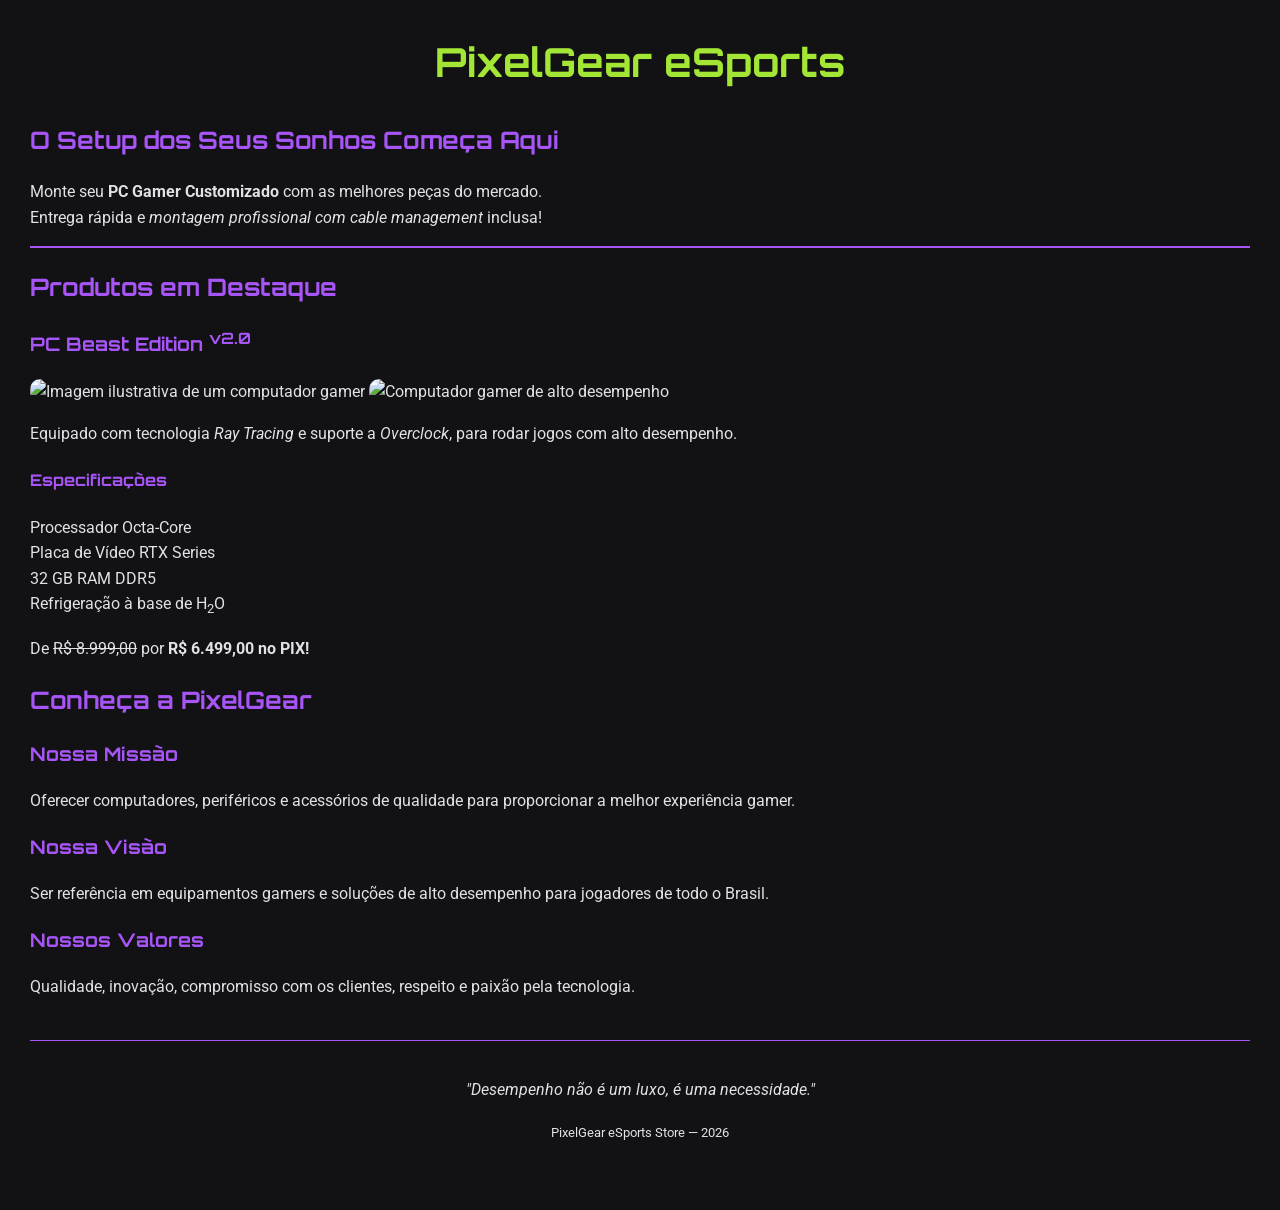
==== PixelGear-eSports-Store/index.html @ 66e63c8e "atividade" ====
<!-- =================================================== -->
<!-- PROJETO: PixelGear eSports Store -->
<!-- DESENVOLVEDOR: Lívia eduarda Mazutti Ferreira | TURMA: TDS SENAI 2026 -->
<!-- =================================================== -->

<!DOCTYPE html>
<html lang="pt-BR">

<head>
    <meta charset="UTF-8">
    <meta name="viewport" content="width=device-width, initial-scale=1.0">

    <meta name="description"
        content="PixelGear: PCs gamers, periféricos e acessórios para eSports.">

    <title>PixelGear | High Performance Gaming</title>

    <!-- Conexão com o arquivo CSS -->
<!-- Fontes do Google Fonts -->
<link rel="preconnect" href="https://fonts.googleapis.com">
<link rel="preconnect" href="https://fonts.gstatic.com" crossorigin>
<link href="https://fonts.googleapis.com/css2?family=Orbitron:wght@400;500;600;700;800&family=Roboto:wght@300;400;500;700&display=swap" rel="stylesheet">


    <link rel="stylesheet" href="style.css">
</head>

<body>

    <!-- Cabeçalho principal -->
    <header>
        <h1>PixelGear eSports</h1>
        <h2>O Setup dos Seus Sonhos Começa Aqui</h2>

        <p>
            Monte seu <strong>PC Gamer Customizado</strong> com as
            melhores peças do mercado.<br>
            Entrega rápida e
            <em>montagem profissional com cable management</em> inclusa!
        </p>
    </header>

    <hr>

    <!-- Conteúdo principal da loja -->
    <main>

        <!-- Seção de produto em destaque -->
        <section>
            <h2>Produtos em Destaque</h2>

            <article>
                <h3>PC Beast Edition <sup>v2.0</sup></h3>

                <!-- Imagem ilustrativa do produto -->
                <img
                    src="https://placehold.co/400x250/121214/A3E635?text=PC+Gamer"
                    alt="Imagem ilustrativa de um computador gamer">

                    <img
                        src="imagens/pc-gamer.jpg"
                        alt="Computador gamer de alto desempenho"
>
                <p>
                    Equipado com tecnologia <i>Ray Tracing</i> e suporte
                    a <i>Overclock</i>, para rodar jogos com alto desempenho.
                </p>

                <h4>Especificações</h4>

                <p>
                    Processador Octa-Core<br>
                    Placa de Vídeo RTX Series<br>
                    32 GB RAM DDR5<br>
                    Refrigeração à base de H<sub>2</sub>O
                </p>

                <p>
                    De <del>R$ 8.999,00</del> por
                    <strong>R$ 6.499,00 no PIX!</strong>
                </p>
            </article>
        </section>

        <!-- Seção sobre a empresa -->
        <section>
            <h2>Conheça a PixelGear</h2>

            <article>
                <h3>Nossa Missão</h3>
                <p>
                    Oferecer computadores, periféricos e acessórios de
                    qualidade para proporcionar a melhor experiência gamer.
                </p>
            </article>

            <article>
                <h3>Nossa Visão</h3>
                <p>
                    Ser referência em equipamentos gamers e soluções
                    de alto desempenho para jogadores de todo o Brasil.
                </p>
            </article>

            <article>
                <h3>Nossos Valores</h3>
                <p>
                    Qualidade, inovação, compromisso com os clientes,
                    respeito e paixão pela tecnologia.
                </p>
            </article>
        </section>

    </main>

    <!-- Rodapé da página -->
    <footer>
        <p>
            <i>"Desempenho não é um luxo, é uma necessidade."</i>
        </p>
        <p><small>PixelGear eSports Store — 2026</small></p>
    </footer>

</body>
</html>
---- PixelGear-eSports-Store/style.css ----
/* Estilo geral da página */
body {
    background-color: #121214;
    color: #E1E1E6;
    font-family: 'Roboto', sans-serif;
    margin: 30px;
    line-height: 1.6;
}

/* Título principal */
h1 {
    color: #A3E635;
    text-align: center;
    font-family: 'Orbitron', sans-serif;
    font-size: 40px;
}

/* Subtítulos */
h2, h3, h4 {
    color: #A855F7;
    font-family: 'Orbitron', sans-serif;
}

/* Parágrafos */
p {
    font-size: 16px;
}

/* Imagens dos produtos */
img {
    max-width: 100%;
    height: auto;
    border-radius: 10px;
}

/* Linha divisória */
hr {
    border: 1px solid #A855F7;
}

/* Rodapé */
footer {
    text-align: center;
    margin-top: 40px;
    padding: 20px;
    border-top: 1px solid #A855F7;
}

/* Adaptação para telas pequenas */
@media (max-width: 600px) {
    body {
        margin: 15px;
    }

    h1 {
        font-size: 30px;
    }
}
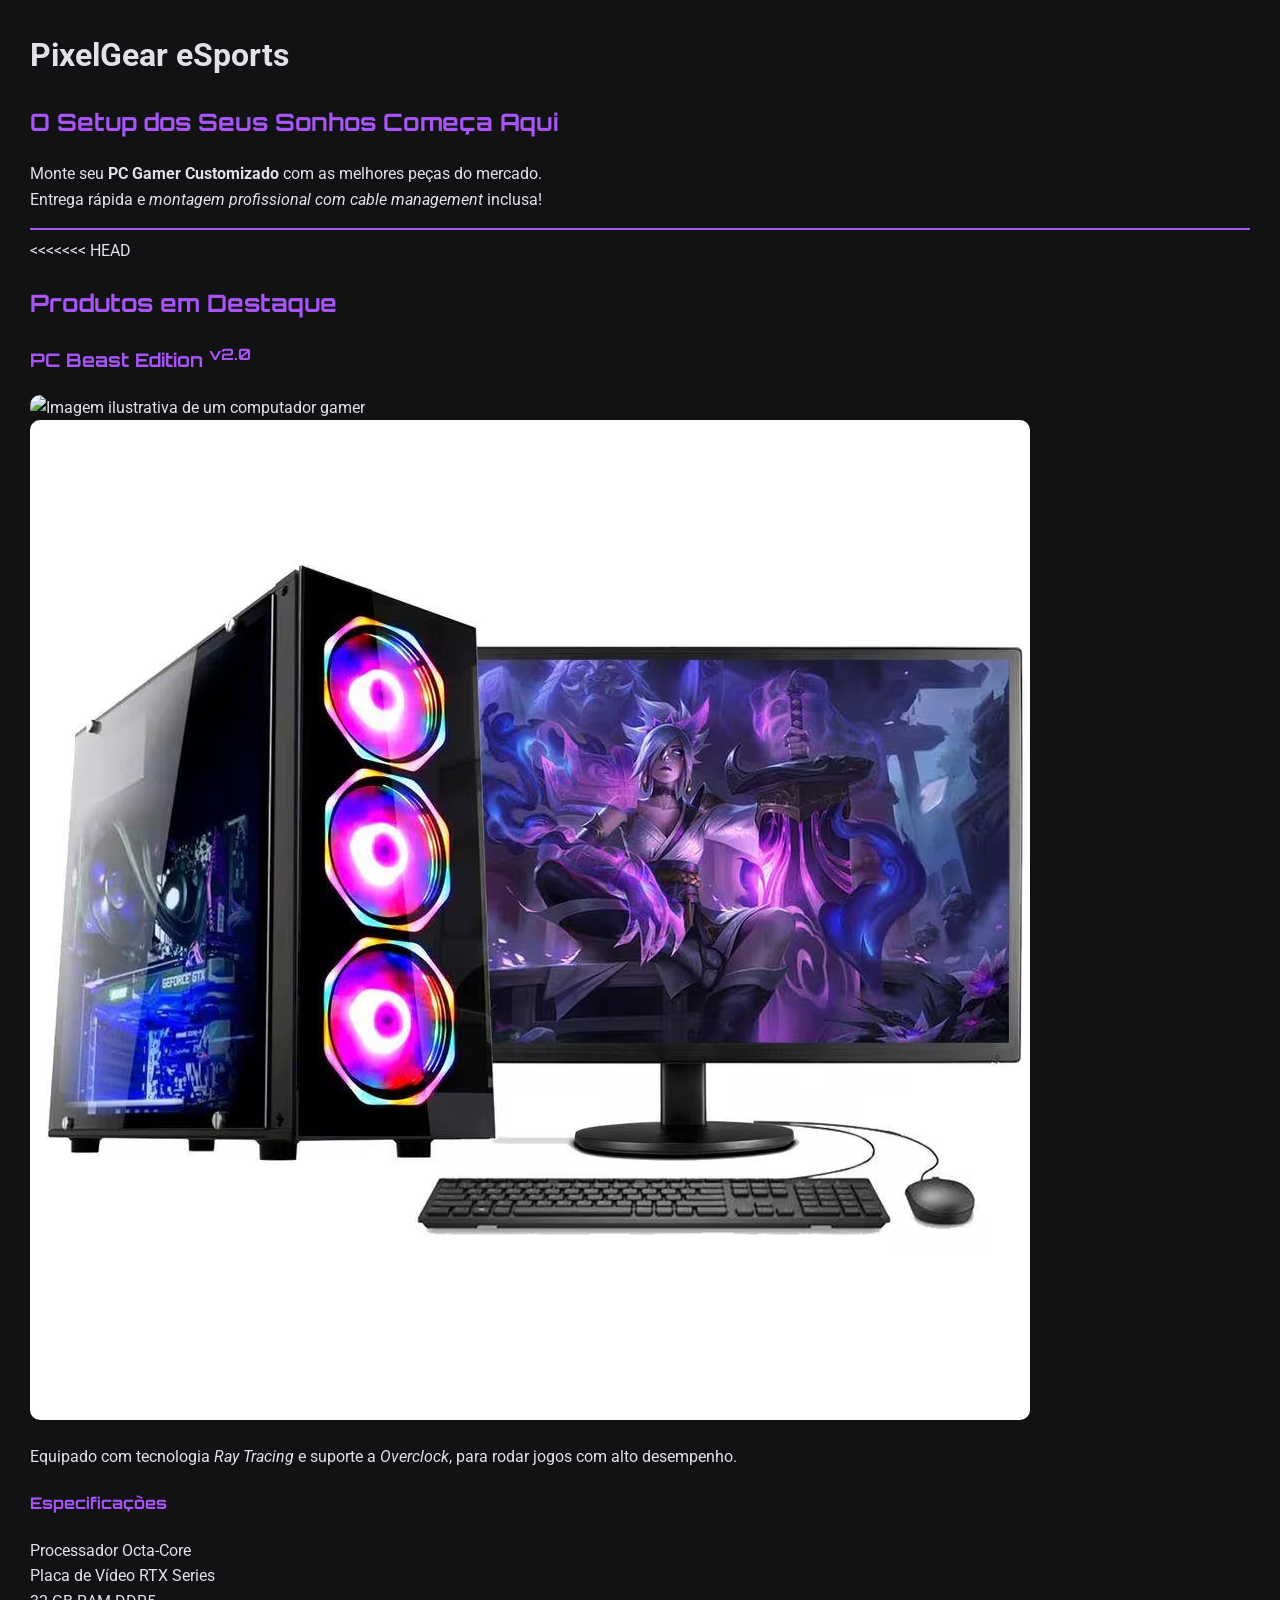
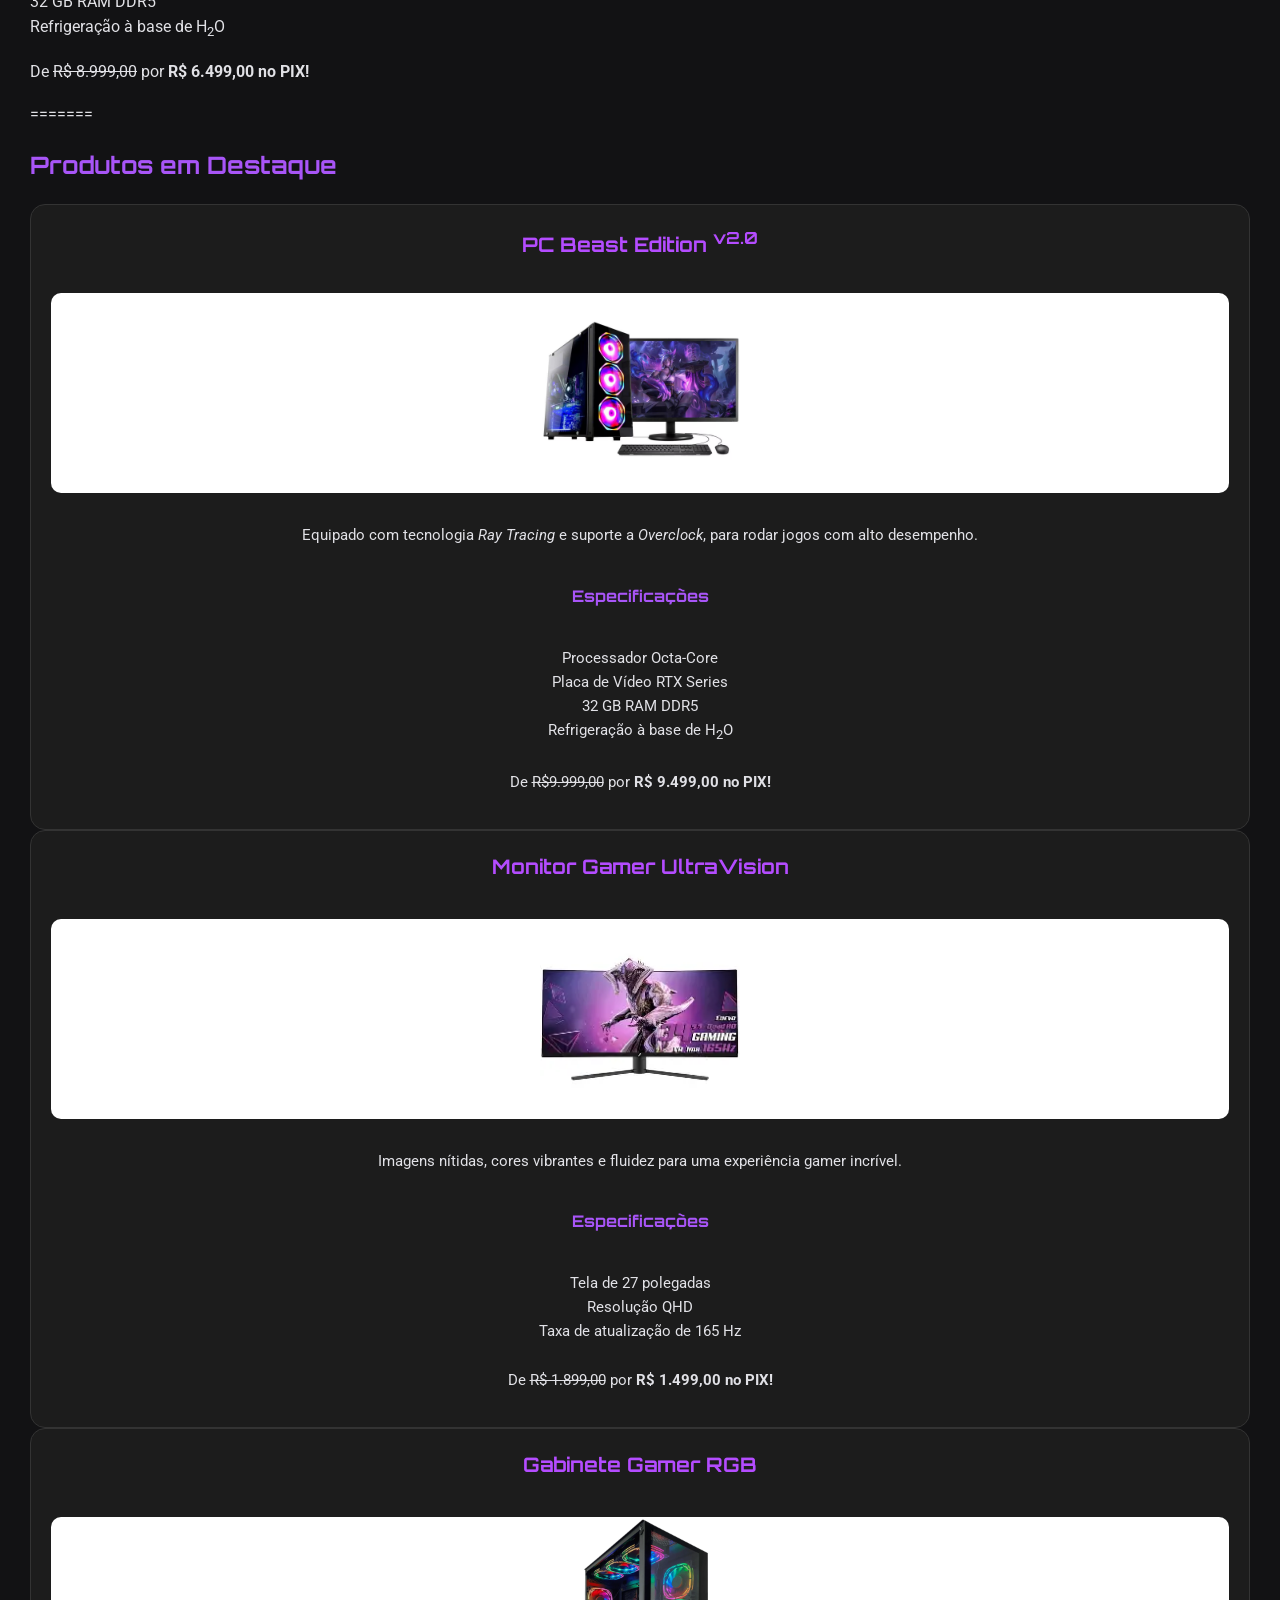
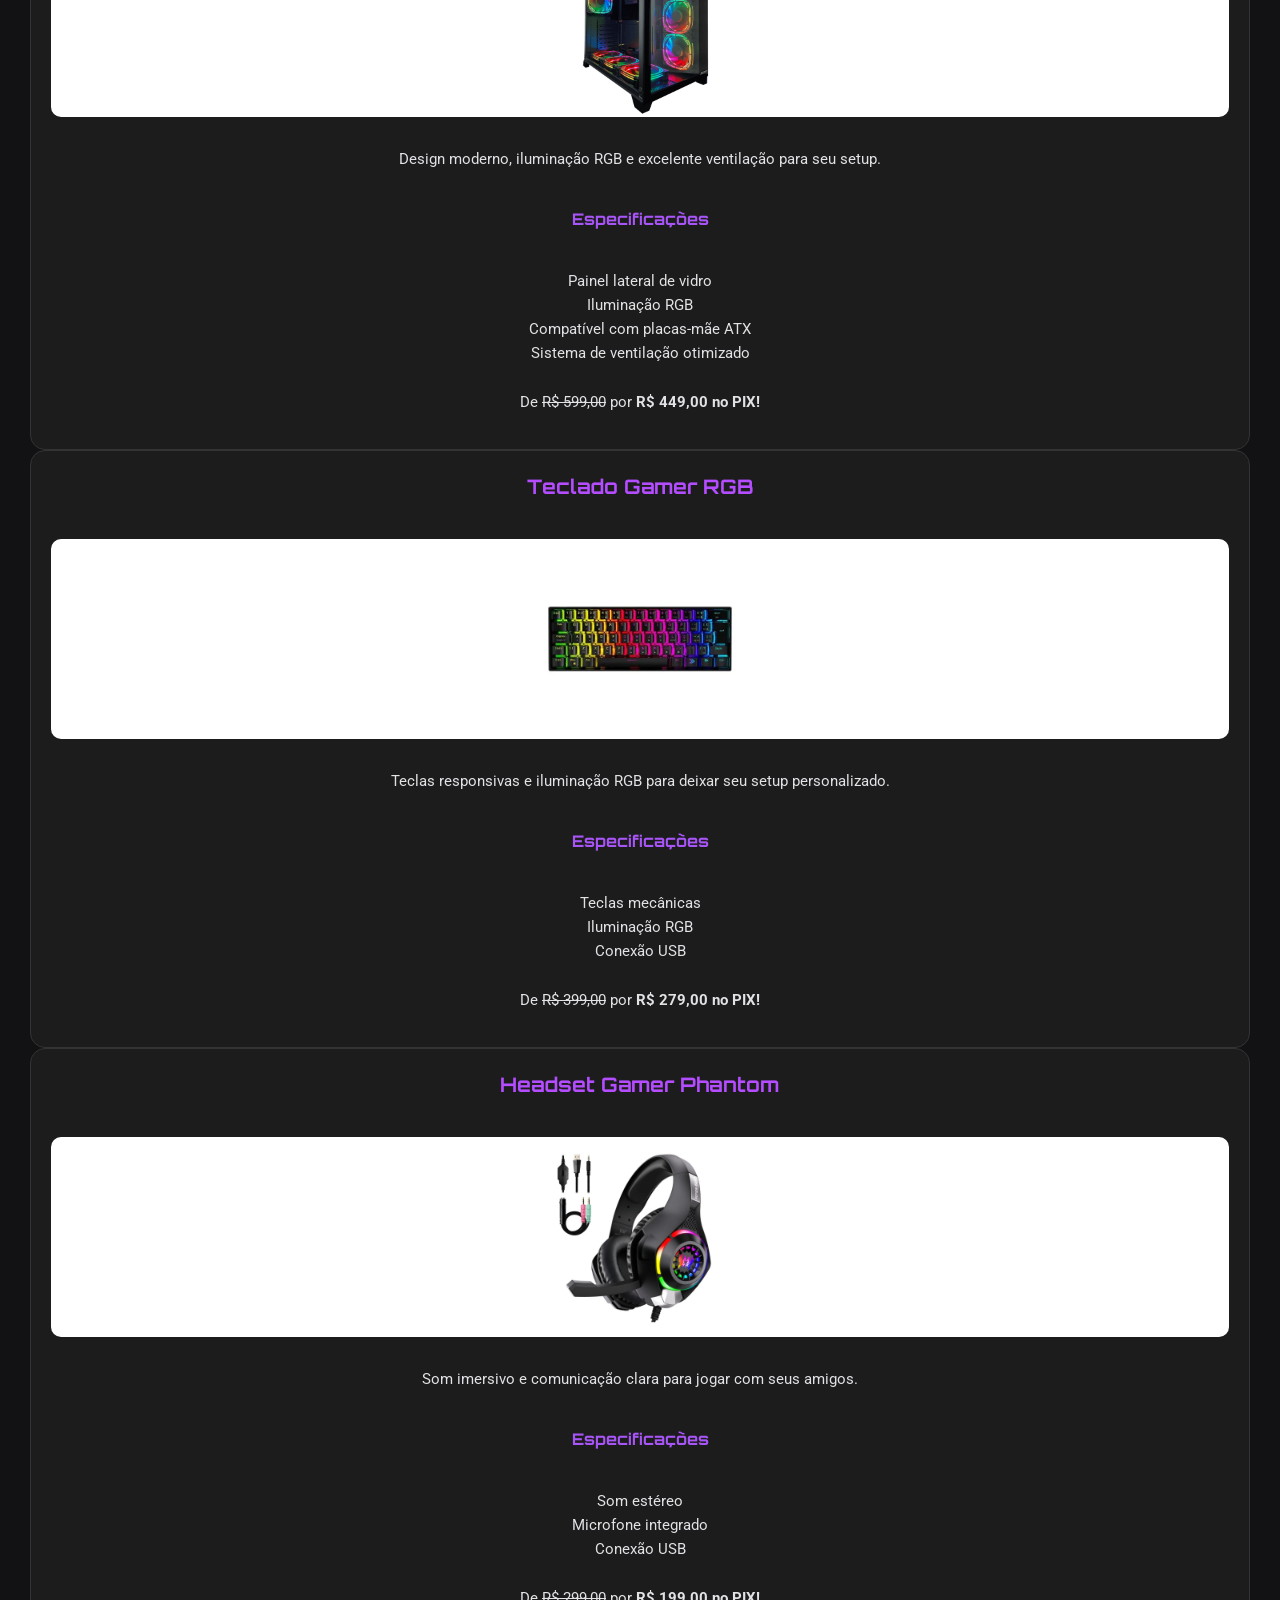
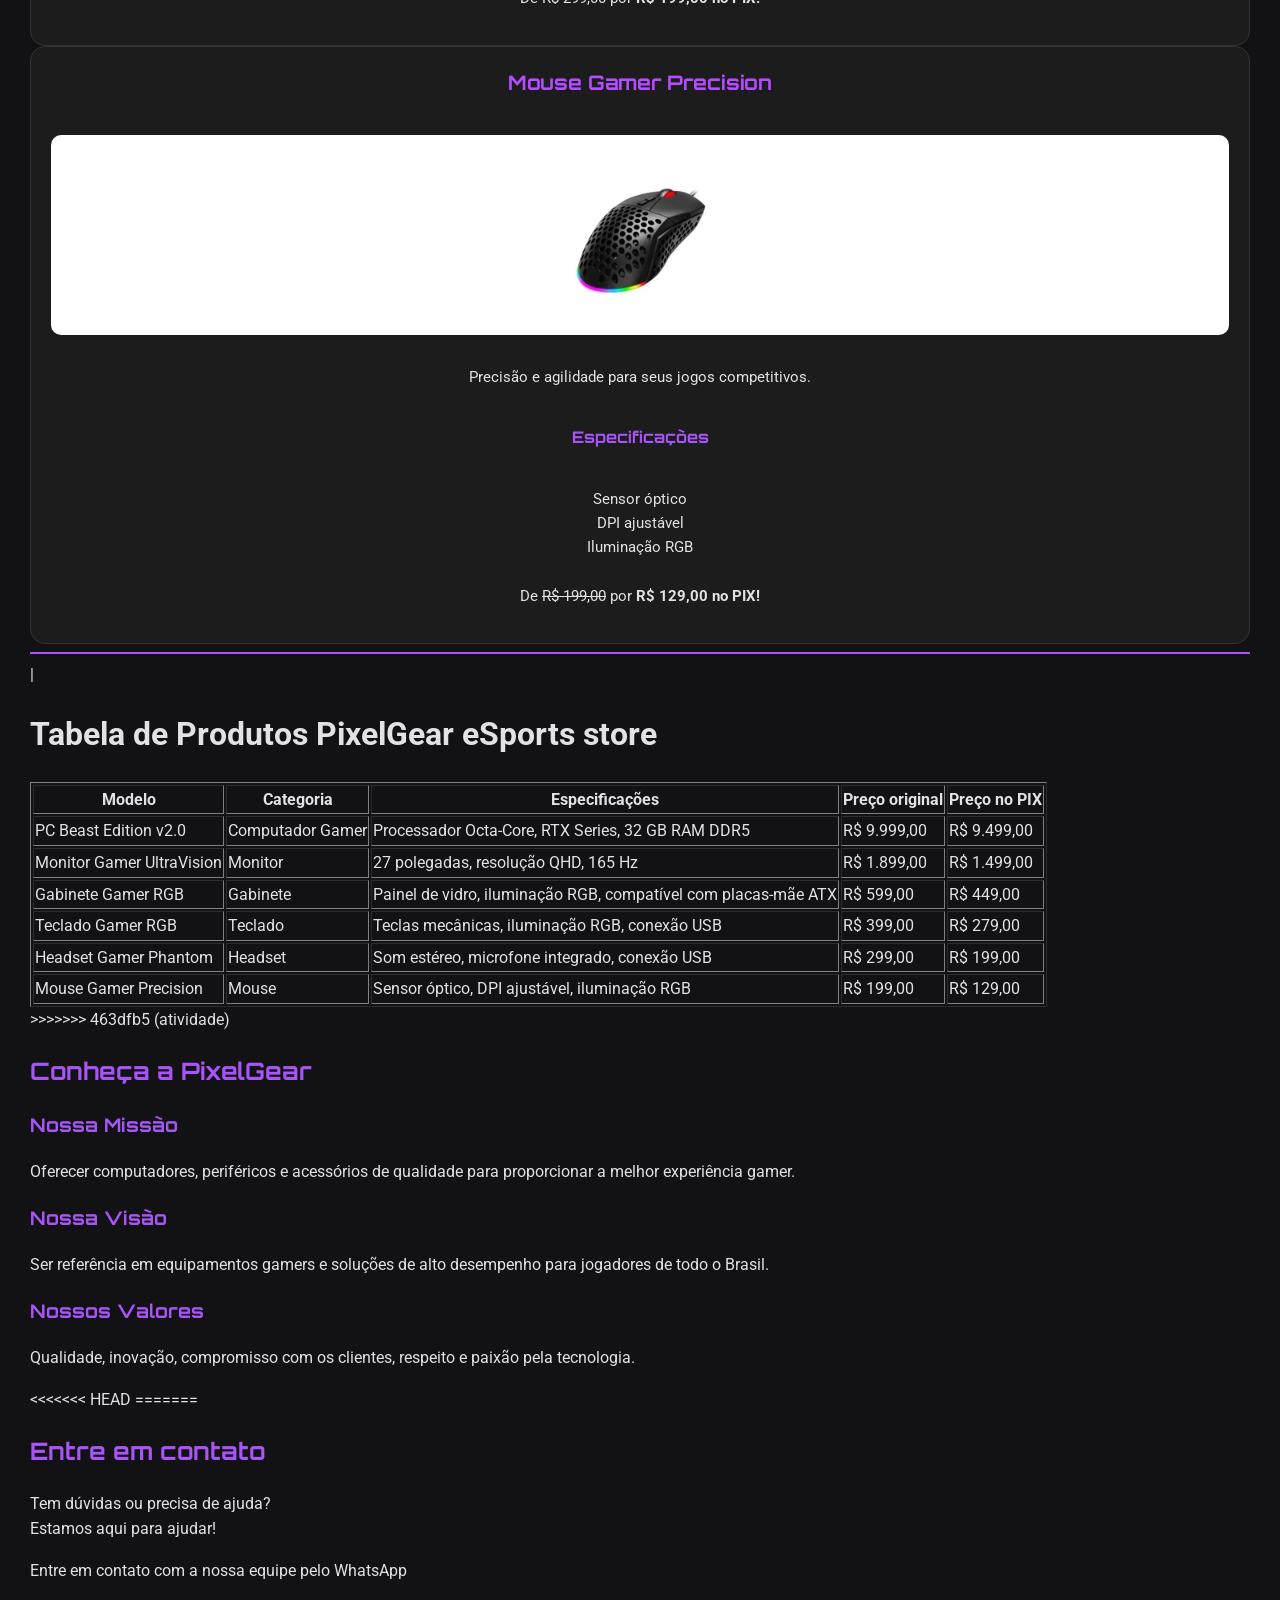
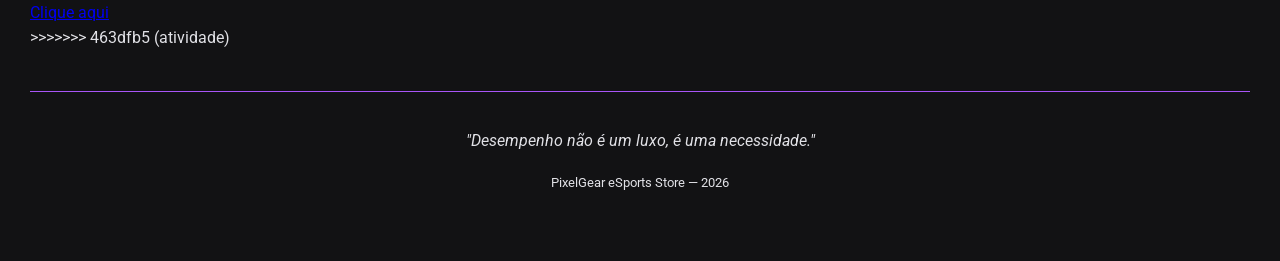
==== commit 0e7aa1ee: "atividade" ====
--- a/PixelGear-eSports-Store/index.html
+++ b/PixelGear-eSports-Store/index.html
@@ -46,6 +46,7 @@
     <!-- Conteúdo principal da loja -->
     <main>
 
+<<<<<<< HEAD
         <!-- Seção de produto em destaque -->
         <section>
             <h2>Produtos em Destaque</h2>
@@ -82,6 +83,279 @@
                 </p>
             </article>
         </section>
+=======
+ 
+<!-- Seção de produtos em destaque -->
+<section>
+    <h2>Produtos em Destaque</h2>
+
+    <div class="produtos">
+
+        <!-- Produto 1: PC Gamer -->
+        <article class="produto">
+            <h3>PC Beast Edition <sup>v2.0</sup></h3>
+
+            <img
+                src="imagens/pc-gamer.jpg"
+                alt="Computador gamer de alto desempenho"
+            >
+
+            <p>
+                Equipado com tecnologia <i>Ray Tracing</i> e suporte
+                a <i>Overclock</i>, para rodar jogos com alto desempenho.
+            </p>
+
+            <h4>Especificações</h4>
+
+            <p>
+                Processador Octa-Core<br>
+                Placa de Vídeo RTX Series<br>
+                32 GB RAM DDR5<br>
+                Refrigeração à base de H<sub>2</sub>O
+            </p>
+
+            <p>
+                De <del>R$9.999,00</del> por
+                <strong>R$ 9.499,00 no PIX!</strong>
+            </p>
+        </article>
+
+        <!-- Produto 2: Monitor Gamer -->
+        <article class="produto">
+            <h3>Monitor Gamer UltraVision</h3>
+
+            <img
+                src="imagens/monitor-gamer.jpg"
+                alt="Monitor gamer de alta resolução"
+            >
+
+            <p>
+                Imagens nítidas, cores vibrantes e fluidez
+                para uma experiência gamer incrível.
+            </p>
+
+            <h4>Especificações</h4>
+
+            <p>
+                Tela de 27 polegadas<br>
+                Resolução QHD<br>
+                Taxa de atualização de 165 Hz
+            </p>
+
+            <p>
+                De <del>R$ 1.899,00</del> por
+                <strong>R$ 1.499,00 no PIX!</strong>
+            </p>
+        </article>
+
+     
+<!-- Produto 3: Gabinete Gamer -->
+<article class="produto">
+    <h3>Gabinete Gamer RGB</h3>
+
+    <img
+        src="imagens/gabinete-gamer.jpg"
+        alt="Gabinete gamer com iluminação RGB"
+    >
+
+    <p>
+        Design moderno, iluminação RGB
+        e excelente ventilação para seu setup.
+    </p>
+
+    <h4>Especificações</h4>
+
+    <p>
+        Painel lateral de vidro<br>
+        Iluminação RGB<br>
+        Compatível com placas-mãe ATX<br>
+        Sistema de ventilação otimizado
+    </p>
+
+    <p>
+        De <del>R$ 599,00</del> por
+        <strong>R$ 449,00 no PIX!</strong>
+    </p>
+</article>
+
+        <!-- Produto 4: Teclado Gamer -->
+        <article class="produto">
+            <h3>Teclado Gamer RGB</h3>
+
+            <img
+                src="imagens/teclado-gamer.jpg"
+                alt="Teclado gamer com iluminação RGB"
+            >
+
+            <p>
+                Teclas responsivas e iluminação RGB
+                para deixar seu setup personalizado.
+            </p>
+
+            <h4>Especificações</h4>
+
+            <p>
+                Teclas mecânicas<br>
+                Iluminação RGB<br>
+                Conexão USB
+            </p>
+
+            <p>
+                De <del>R$ 399,00</del> por
+                <strong>R$ 279,00 no PIX!</strong>
+            </p>
+        </article>
+
+        <!-- Produto 5: Headset Gamer -->
+        <article class="produto">
+            <h3>Headset Gamer Phantom</h3>
+
+            <img
+                src="imagens/headset-gamer.jpg"
+                alt="Headset gamer com microfone"
+            >
+
+            <p>
+                Som imersivo e comunicação clara
+                para jogar com seus amigos.
+            </p>
+
+            <h4>Especificações</h4>
+
+            <p>
+                Som estéreo<br>
+                Microfone integrado<br>
+                Conexão USB
+            </p>
+
+            <p>
+                De <del>R$ 299,00</del> por
+                <strong>R$ 199,00 no PIX!</strong>
+            </p>
+        </article>
+
+        <!-- Produto 6: Mouse Gamer -->
+        <article class="produto">
+            <h3>Mouse Gamer Precision</h3>
+
+            <img
+                src="imagens/mouse-gamer.jpg"
+                alt="Mouse gamer de alta precisão"
+            >
+
+            <p>
+                Precisão e agilidade para seus jogos competitivos.
+            </p>
+
+            <h4>Especificações</h4>
+
+            <p>
+                Sensor óptico<br>
+                DPI ajustável<br>
+                Iluminação RGB
+            </p>
+
+            <p>
+                De <del>R$ 199,00</del> por
+                <strong>R$ 129,00 no PIX!</strong>
+            </p>
+        </article>
+
+    </div>
+</section>
+
+    <hr>
+|
+<body>
+    <h1>Tabela de Produtos PixelGear eSports store</h1>
+    <table border="1">
+        <thead>
+            <tr>
+                <th>Modelo</th>
+                <th>Categoria</th>
+                <th>Especificações</th>
+                <th>Preço original</th>
+                <th>Preço no PIX</th>
+            </tr>
+        </thead>
+
+        <body>
+            <!-- Produto 1: PC Gamer -->
+            <tr>
+                <td>PC Beast Edition v2.0</td>
+                <td>Computador Gamer</td>
+                <td>
+                    Processador Octa-Core,
+                    RTX Series, 32 GB RAM DDR5
+                </td>
+                <td>R$ 9.999,00</td>
+                <td>R$ 9.499,00</td>
+            </tr>
+
+            <!-- Produto 2: Monitor Gamer -->
+            <tr>
+                <td>Monitor Gamer UltraVision</td>
+                <td>Monitor</td>
+                <td>
+                    27 polegadas, resolução QHD,
+                    165 Hz
+                </td>
+                <td>R$ 1.899,00</td>
+                <td>R$ 1.499,00</td>
+            </tr>
+
+            <!-- Produto 3: Gabinete Gamer -->
+            <tr>
+                <td>Gabinete Gamer RGB</td>
+                <td>Gabinete</td>
+                <td>
+                    Painel de vidro, iluminação RGB,
+                    compatível com placas-mãe ATX
+                </td>
+                <td>R$ 599,00</td>
+                <td>R$ 449,00</td>
+            </tr>
+
+            <!-- Produto 4: Teclado Gamer -->
+            <tr>
+                <td>Teclado Gamer RGB</td>
+                <td>Teclado</td>
+                <td>
+                    Teclas mecânicas,
+                    iluminação RGB, conexão USB
+                </td>
+                <td>R$ 399,00</td>
+                <td>R$ 279,00</td>
+            </tr>
+
+            <!-- Produto 5: Headset Gamer -->
+            <tr>
+                <td>Headset Gamer Phantom</td>
+                <td>Headset</td>
+                <td>
+                    Som estéreo,
+                    microfone integrado, conexão USB
+                </td>
+                <td>R$ 299,00</td>
+                <td>R$ 199,00</td>
+            </tr>
+
+            <!-- Produto 6: Mouse Gamer -->
+            <tr>
+                <td>Mouse Gamer Precision</td>
+                <td>Mouse</td>
+                <td>
+                    Sensor óptico,
+                    DPI ajustável, iluminação RGB
+                </td>
+                <td>R$ 199,00</td>
+                <td>R$ 129,00</td>
+            </tr>
+        </tbody>
+    </table>
+</section>
+
+>>>>>>> 463dfb5 (atividade)
 
         <!-- Seção sobre a empresa -->
         <section>
@@ -113,7 +387,32 @@
         </section>
 
     </main>
-
+<<<<<<< HEAD
+
+=======
+    <div class="contato">
+
+    <header>
+        <h2>Entre em contato</h2>
+        <p>
+            Tem dúvidas ou precisa de ajuda?<br>
+            Estamos aqui para ajudar!
+        </p>
+    </header>
+     
+
+    <p>Entre em contato com a nossa equipe pelo WhatsApp</p>
+
+    <a class="botao"
+       href="https://wa.me/5511999999999"
+       target="_blank"
+       rel="noopener noreferrer">
+        Clique aqui
+    </a>
+    </div>
+</div>
+   
+>>>>>>> 463dfb5 (atividade)
     <!-- Rodapé da página -->
     <footer>
         <p>
--- a/PixelGear-eSports-Store/style.css
+++ b/PixelGear-eSports-Store/style.css
@@ -6,8 +6,31 @@
     font-family: 'Roboto', sans-serif;
     margin: 30px;
     line-height: 1.6;
+<<<<<<< HEAD
 }
 
+=======
+    text-align: center;
+
+}
+
+/* Cor normal do botão */
+.botao {
+    background-color: #A855F7;
+    color: white;
+    padding: 10px 20px;
+    text-decoration: none;
+    border-radius: 8px;
+    transition: 0.3s;
+}
+
+/* Cor quando o mouse passa por cima */
+.botao:hover {
+    background-color: #A3E635;
+}
+
+
+>>>>>>> 463dfb5 (atividade)
 /* Título principal */
 h1 {
     color: #A3E635;
@@ -57,3 +80,78 @@
         font-size: 30px;
     }
 }
+<<<<<<< HEAD
+=======
+
+/* Vitrine de produtos */
+.produtos {
+    display: grid;
+    grid-template-columns: repeat(3, minmax(0, 1fr));
+    gap: 24px;
+    max-width: 1250px;
+    margin: 30px auto;
+    padding: 0 20px;
+    box-sizing: border-box;
+    align-items: stretch;
+}
+
+/* Cartão de cada produto */
+.produto {
+    min-width: 0;
+    padding: 20px;
+    background-color: #1c1c1c;
+    border: 1px solid #333;
+    border-radius: 15px;
+    text-align: center;
+    display: flex;
+    flex-direction: column;
+    align-items: center;
+    box-sizing: border-box;
+}
+
+/* Títulos */
+.produto h3 {
+    color: #b44cff;
+    font-size: 20px;
+    min-height: 48px;
+    margin-top: 0;
+}
+
+/* Imagens padronizadas */
+.produto img {
+    display: block;
+    width: 100%;
+    height: 200px;
+    object-fit: contain;
+    background-color: white;
+    border-radius: 10px;
+    margin-bottom: 15px;
+}
+
+/* Descrições */
+.produto p {
+    font-size: 15px;
+    line-height: 1.6;
+}
+
+/* Preço no final do cartão */
+.produto p:last-child {
+    margin-top: auto;
+    padding-top: 10px;
+}
+
+/* Tablets */
+@media (max-width: 850px) {
+    .produtos {
+        grid-template-columns: repeat(2, minmax(0, 1fr));
+    }
+}
+
+/* Celulares */
+@media (max-width: 550px) {
+    .produtos {
+        grid-template-columns: 1fr;
+    }
+}
+
+>>>>>>> 463dfb5 (atividade)
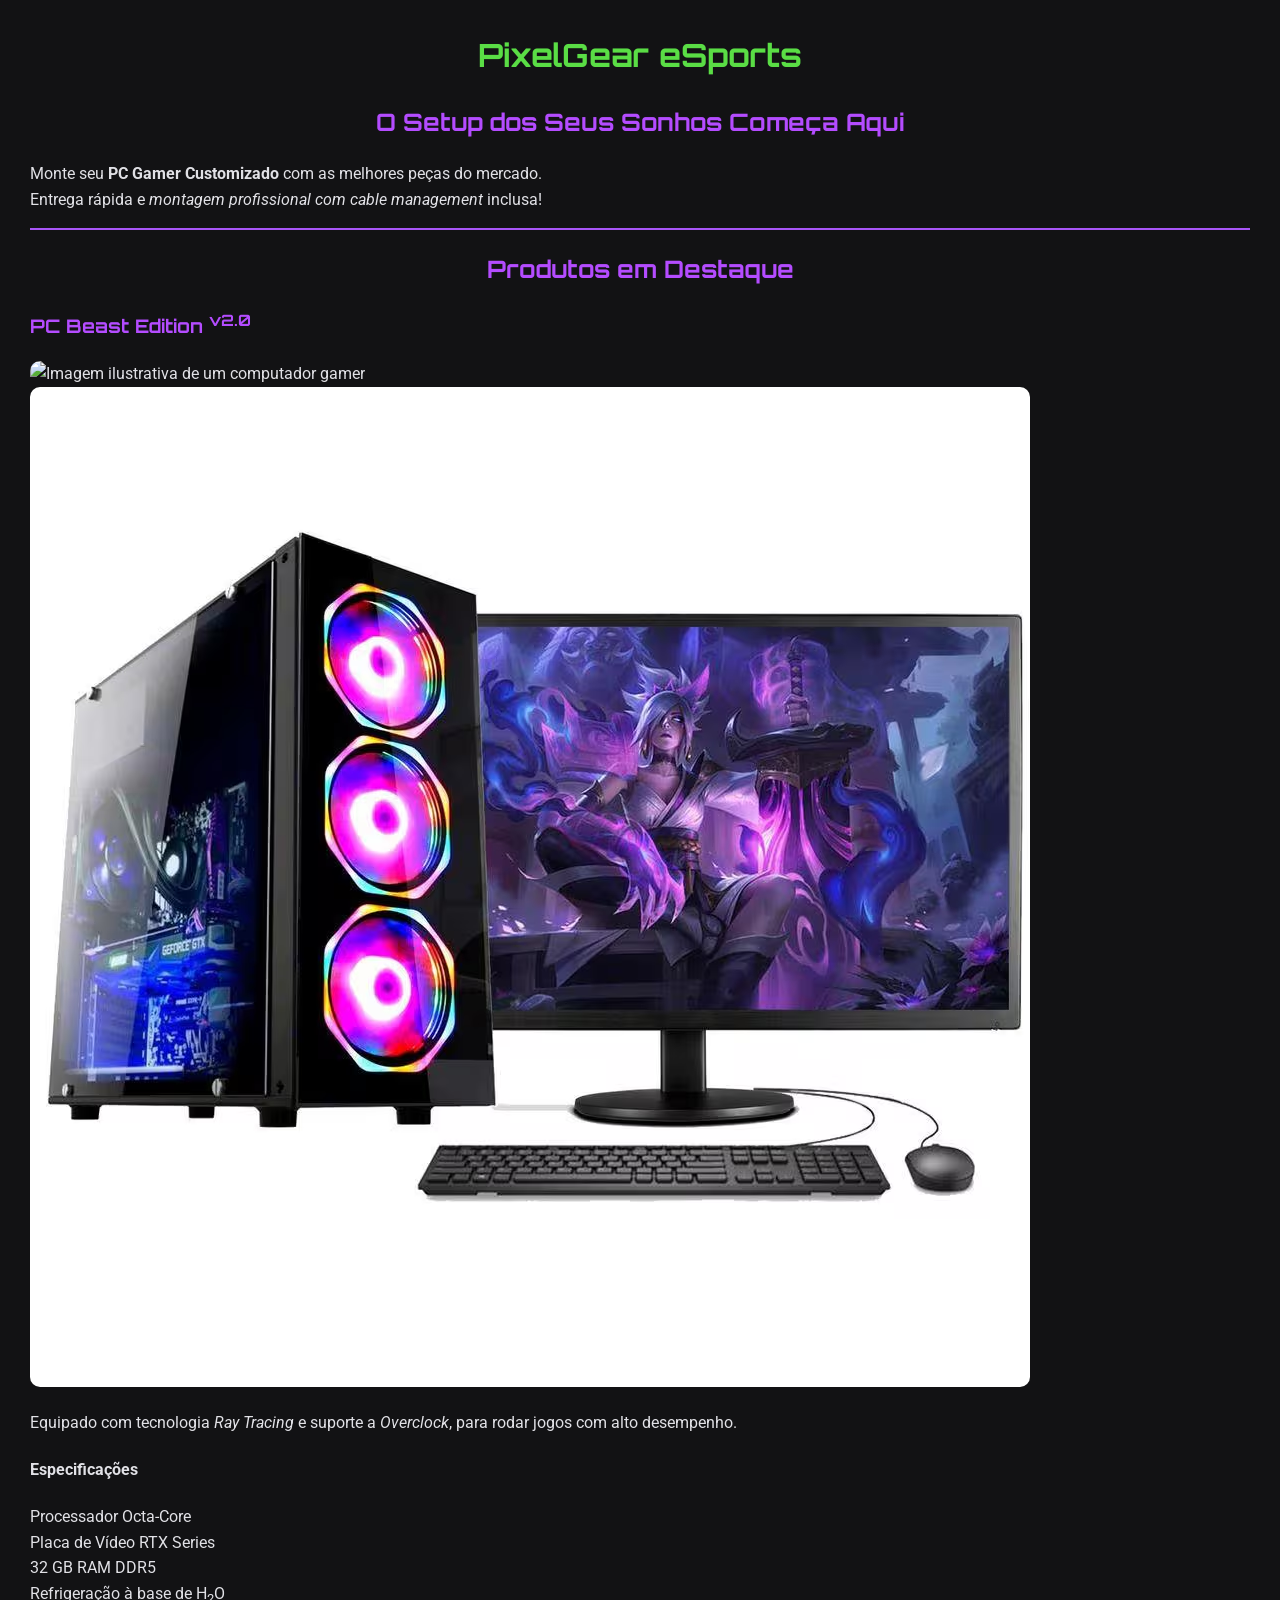
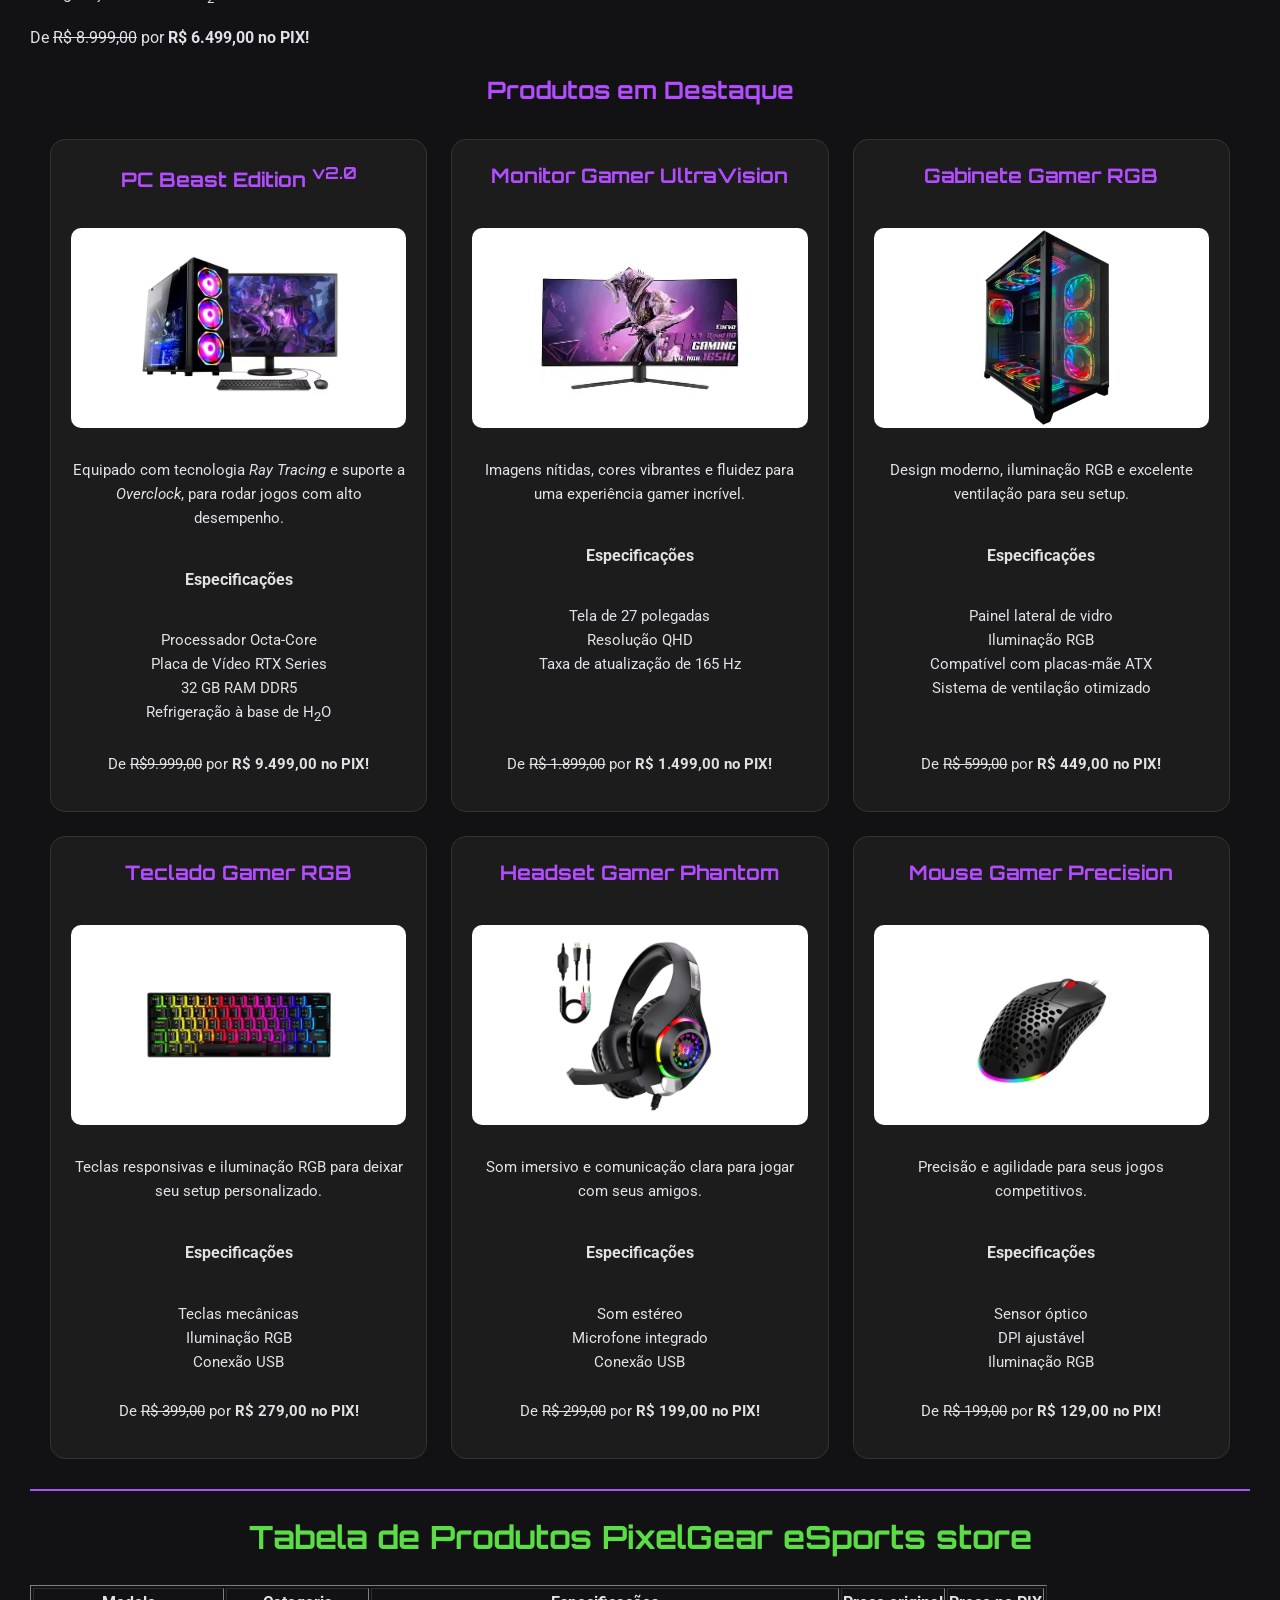
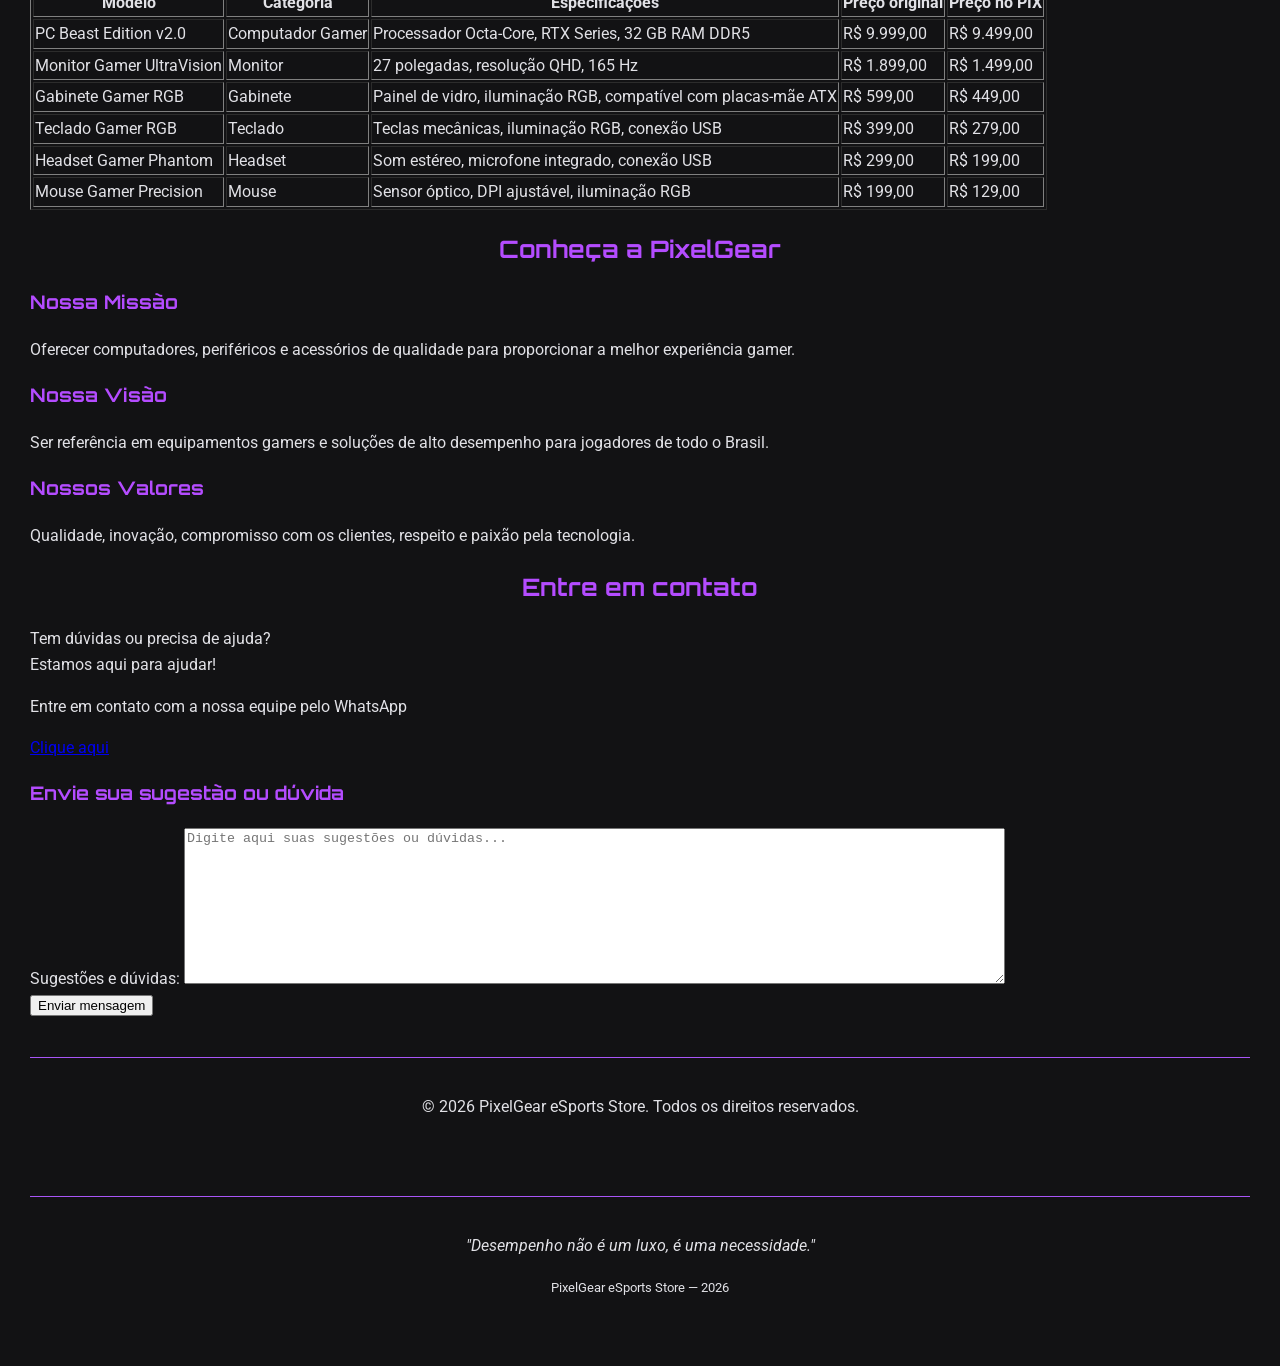
==== commit 1309654f: "minha pagina" ====
--- a/PixelGear-eSports-Store/index.html
+++ b/PixelGear-eSports-Store/index.html
@@ -45,8 +45,6 @@
 
     <!-- Conteúdo principal da loja -->
     <main>
-
-<<<<<<< HEAD
         <!-- Seção de produto em destaque -->
         <section>
             <h2>Produtos em Destaque</h2>
@@ -83,7 +81,6 @@
                 </p>
             </article>
         </section>
-=======
  
 <!-- Seção de produtos em destaque -->
 <section>
@@ -265,7 +262,7 @@
 </section>
 
     <hr>
-|
+
 <body>
     <h1>Tabela de Produtos PixelGear eSports store</h1>
     <table border="1">
@@ -355,7 +352,6 @@
     </table>
 </section>
 
->>>>>>> 463dfb5 (atividade)
 
         <!-- Seção sobre a empresa -->
         <section>
@@ -387,9 +383,7 @@
         </section>
 
     </main>
-<<<<<<< HEAD
-
-=======
+
     <div class="contato">
 
     <header>
@@ -397,6 +391,7 @@
         <p>
             Tem dúvidas ou precisa de ajuda?<br>
             Estamos aqui para ajudar!
+
         </p>
     </header>
      
@@ -411,8 +406,118 @@
     </a>
     </div>
 </div>
+
+<!-- Área de sugestões e dúvidas -->
+            <div id="area-formulario">
+
+
+                <h3>Envie sua sugestão ou dúvida</h3>
+
+
+                <form id="formulario-contato">
+
+
+                    <label for="duvidas">
+                        Sugestões e dúvidas:
+                    </label>
+
+
+                    <textarea
+                        id="duvidas"
+                        name="duvidas"
+                        placeholder="Digite aqui suas sugestões ou dúvidas..."
+                        rows="10"
+                        cols="100"
+                        required></textarea>
+
+
+                    <!-- Botão de envio -->
+                    <div class="botao-envio">
+
+
+                        <button type="submit" class="btn-enviar">
+                            Enviar mensagem
+                        </button>
+
+
+                    </div>
+
+
+                </form>
+
+
+            </div>
+
+
+
+
+            <!-- Mensagem exibida após o envio -->
+            <p id="mensagem" style="display: none;" aria-live="polite">
+
+
+                Obrigado pelo contato!
+                Sua mensagem foi enviada com sucesso.
+
+
+            </p>
+
+
+        </section>
+
+
+    </main>
+
+
+
+
+    <!-- RODAPÉ -->
+    <footer class="rodape">
+
+
+        <p>
+            &copy; 2026 PixelGear eSports Store.
+            Todos os direitos reservados.
+        </p>
+
+
+    </footer>
+
+
+
+
+    <!-- SCRIPT PARA O ENVIO DO FORMULÁRIO -->
+    <script>
+
+
+        const formulario = document.getElementById("formulario-contato");
+
+
+        formulario.addEventListener("submit", function(event) {
+
+
+            // Impede o recarregamento da página
+            event.preventDefault();
+
+
+            // Esconde a área de sugestões e dúvidas
+            document.getElementById("area-formulario").style.display = "none";
+
+
+            // Exibe a mensagem de confirmação
+            document.getElementById("mensagem").style.display = "block";
+
+
+        });
+
+
+    </script>
+
+
+</body>
+
+
+</html>
    
->>>>>>> 463dfb5 (atividade)
     <!-- Rodapé da página -->
     <footer>
         <p>
--- a/PixelGear-eSports-Store/style.css
+++ b/PixelGear-eSports-Store/style.css
@@ -6,43 +6,10 @@
     font-family: 'Roboto', sans-serif;
     margin: 30px;
     line-height: 1.6;
-<<<<<<< HEAD
 }
 
-=======
     text-align: center;
 
-}
-
-/* Cor normal do botão */
-.botao {
-    background-color: #A855F7;
-    color: white;
-    padding: 10px 20px;
-    text-decoration: none;
-    border-radius: 8px;
-    transition: 0.3s;
-}
-
-/* Cor quando o mouse passa por cima */
-.botao:hover {
-    background-color: #A3E635;
-}
-
-
->>>>>>> 463dfb5 (atividade)
-/* Título principal */
-h1 {
-    color: #A3E635;
-    text-align: center;
-    font-family: 'Orbitron', sans-serif;
-    font-size: 40px;
-}
-
-/* Subtítulos */
-h2, h3, h4 {
-    color: #A855F7;
-    font-family: 'Orbitron', sans-serif;
 }
 
 /* Parágrafos */
@@ -80,8 +47,7 @@
         font-size: 30px;
     }
 }
-<<<<<<< HEAD
-=======
+
 
 /* Vitrine de produtos */
 .produtos {
@@ -154,4 +120,19 @@
     }
 }
 
->>>>>>> 463dfb5 (atividade)
+h1 {
+    color: #5add45;
+    font-family: 'Orbitron', sans-serif;
+    text-align: center;
+}
+
+h2 {
+    color: #b44cff;
+    font-family: 'Orbitron', sans-serif;
+    text-align: center;
+}
+
+h3 {
+    color: #b44cff;
+    font-family: 'Orbitron', sans-serif;;
+}
